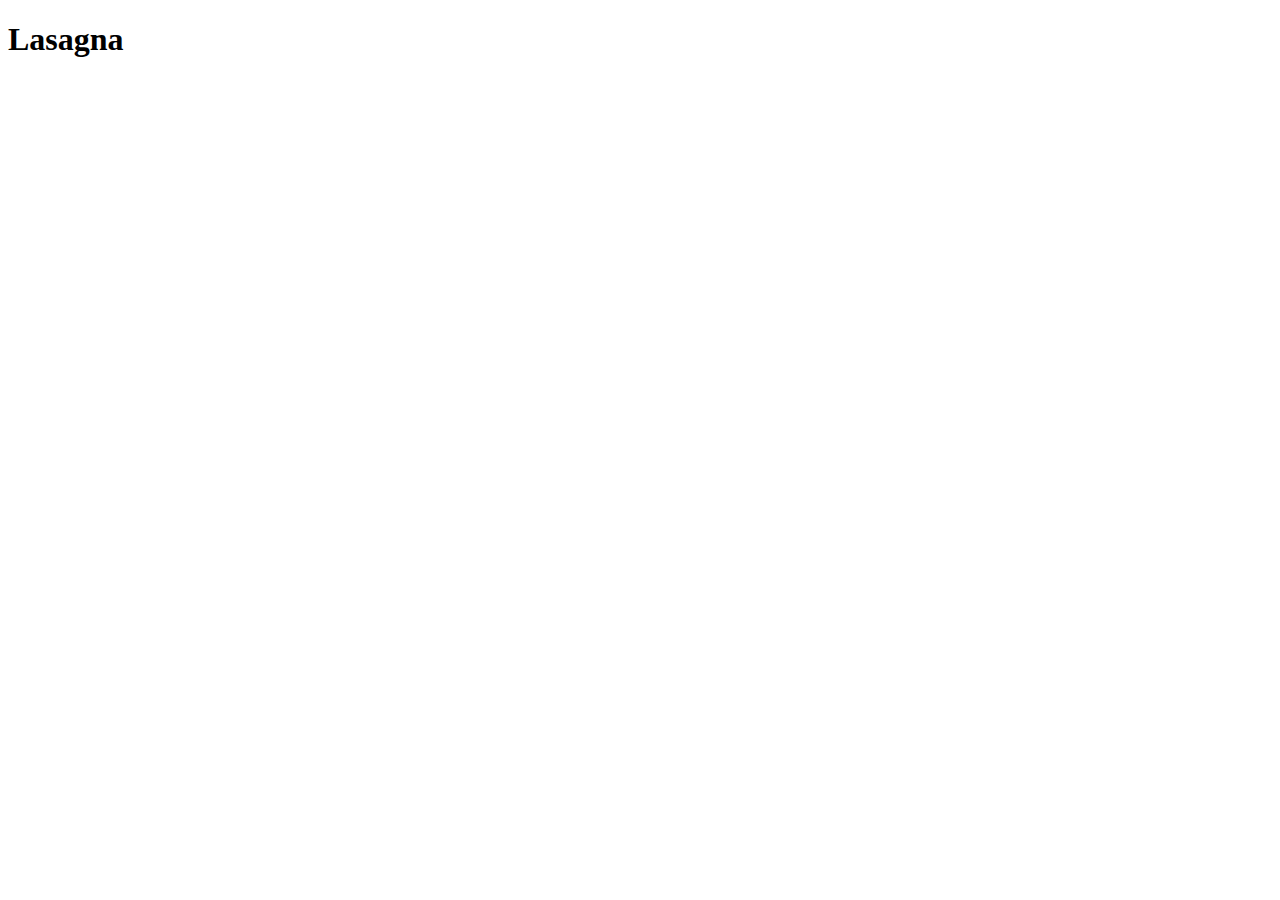
==== recipes/lasagna.html @ 01d314e3 "added index and recipe page for lasagna" ====
<!DOCTYPE html>
<html lang="en">
<head>
    <meta charset="UTF-8">
    <meta name="viewport" content="width=>, initial-scale=1.0">
    <title>Document</title>
</head>
<body>
    <h1>Lasagna</h1>
</body>
</html>
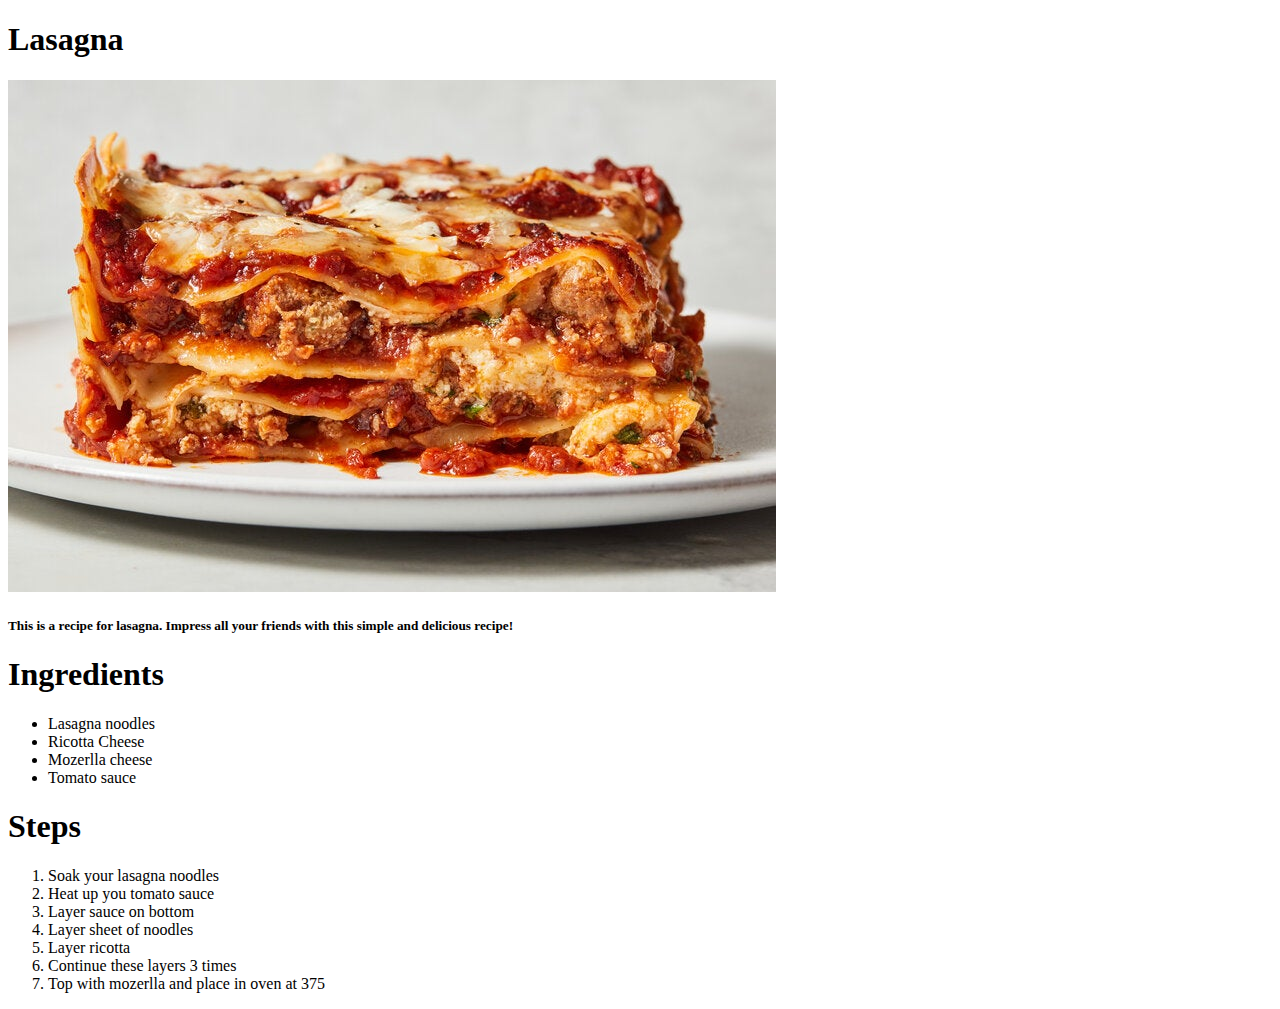
==== commit 003997a4: "added pages for steak and mashpotatoes in recipes" ====
--- a/recipes/lasagna.html
+++ b/recipes/lasagna.html
@@ -7,5 +7,26 @@
 </head>
 <body>
     <h1>Lasagna</h1>
+    <img src="./images/lasagna.jpg" alt="Picture of cheesy lasagna">
+    <h5>This is a recipe for lasagna. Impress all your friends with this simple and delicious recipe!</H5>
+    <h1>Ingredients</h1>
+    <ul>
+        <li>Lasagna noodles</li> 
+        <li>Ricotta Cheese</li> 
+        <li>Mozerlla cheese</li> 
+        <li>Tomato sauce</li>
+        </ul> 
+    <H1>Steps</H1>
+    <ol>
+        <li>Soak your lasagna noodles</li>
+        <li>Heat up you tomato sauce</li>
+        <li>Layer sauce on bottom</li>
+        <li>Layer sheet of noodles</li>
+        <li>Layer ricotta</li>
+        <li>Continue these layers 3 times</li>
+        <li>Top with mozerlla and place in oven at 375</li>
+    </ol>
+
+    </ul>
 </body>
 </html>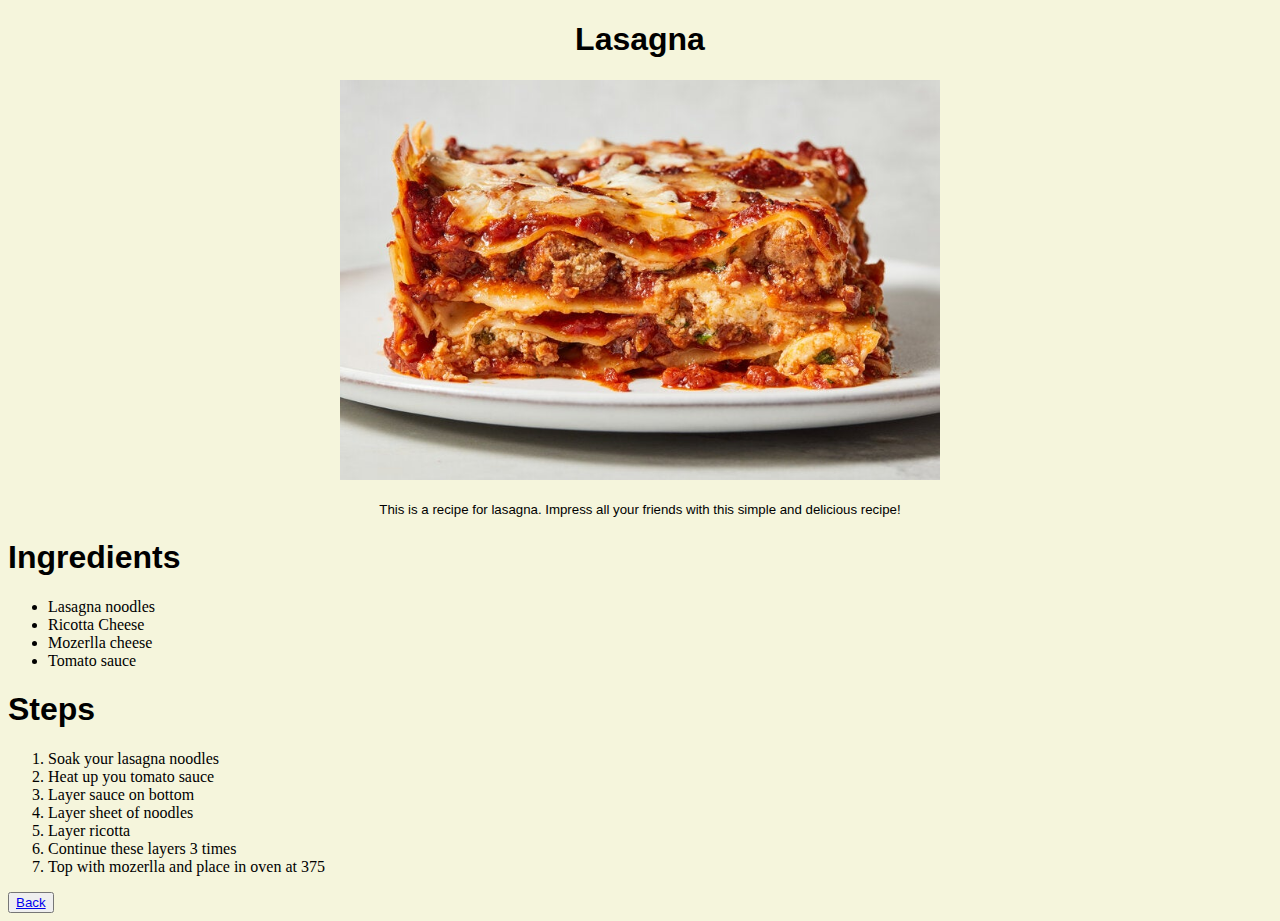
==== commit 129479cf: "prettying up my recipes" ====
--- a/recipes/lasagna.html
+++ b/recipes/lasagna.html
@@ -4,19 +4,20 @@
     <meta charset="UTF-8">
     <meta name="viewport" content="width=>, initial-scale=1.0">
     <title>Document</title>
+    <link rel="stylesheet" href="/style.css">
 </head>
 <body>
     <h1>Lasagna</h1>
-    <img src="./images/lasagna.jpg" alt="Picture of cheesy lasagna">
-    <h5>This is a recipe for lasagna. Impress all your friends with this simple and delicious recipe!</H5>
-    <h1>Ingredients</h1>
+    <img class="image" src="./images/lasagna.jpg" alt="Picture of cheesy lasagna">
+    <h5 class="h5">This is a recipe for lasagna. Impress all your friends with this simple and delicious recipe!</H5>
+    <h1 class="h1IngredientSteps">Ingredients </h1>
     <ul>
         <li>Lasagna noodles</li> 
         <li>Ricotta Cheese</li> 
         <li>Mozerlla cheese</li> 
         <li>Tomato sauce</li>
         </ul> 
-    <H1>Steps</H1>
+    <h1 class="h1IngredientSteps">Steps</h1>
     <ol>
         <li>Soak your lasagna noodles</li>
         <li>Heat up you tomato sauce</li>
@@ -26,7 +27,6 @@
         <li>Continue these layers 3 times</li>
         <li>Top with mozerlla and place in oven at 375</li>
     </ol>
-
-    </ul>
+    <button><a href="/index.html">Back</a></button>
 </body>
 </html>--- a/style.css
+++ b/style.css
@@ -0,0 +1,37 @@
+body{
+    background-color:beige
+}
+
+h1{
+    font-family: Arial, Helvetica, sans-serif;
+    text-align: center;
+}
+
+
+.h5{
+    font-family: Arial, Helvetica, sans-serif;
+    text-align: center;
+    font-weight: 100;
+}
+
+
+.imageMain{
+    display: block;
+    margin: auto;
+    width: 300px;
+    height:auto;
+}
+.image{
+    display: block;
+    margin: auto;
+    width: 600px;
+    height:auto;
+}
+
+.h1IngredientSteps{
+    text-align: left;
+}
+
+.ul{
+    text-align: center;
+}